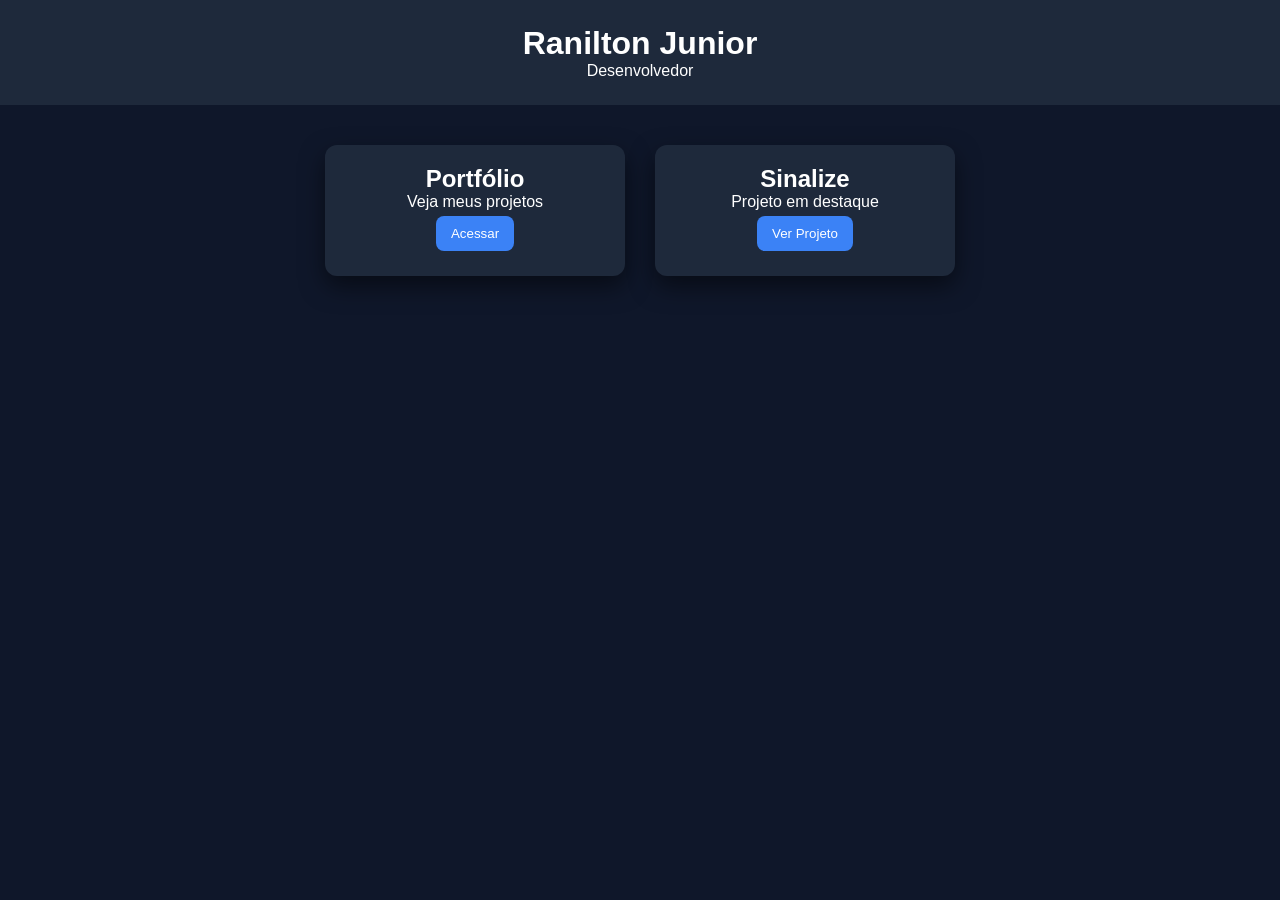
==== index.html @ f47e8a54 "Atualizações visuas e botões" ====
<!DOCTYPE html>
<html lang="pt-br">
<head>
    <meta charset="UTF-8">
    <meta name="viewport" content="width=device-width, initial-scale=1.0">
    <title>Ranilton - Início</title>

    <link rel="stylesheet" href="assets/css/style.css">
</head>
<body>

<header>
    <h1>Ranilton Junior</h1>
    <p>Desenvolvedor</p>
</header>

<main class="container">

    <div class="card">
        <h2>Portfólio</h2>
        <p>Veja meus projetos</p>

        <button onclick="irPara('portfolio.html')">
            Acessar
        </button>
    </div>

    <div class="card">
        <h2>Sinalize</h2>
        <p>Projeto em destaque</p>

        <button onclick="irPara('sinalize.html')">
            Ver Projeto
        </button>
    </div>

</main>

<script src="assets/js/script.js"></script>
</body>
</html>
---- assets/css/style.css ----
* {
    margin: 0;
    padding: 0;
    box-sizing: border-box;
}

body {
    font-family: Arial, Helvetica, sans-serif;
    background-color: #0f172a;
    color: white;
}

header {
    text-align: center;
    padding: 25px;
    background-color: #1e293b;
}

/* CONTAINER */
.container {
    display: flex;
    justify-content: center;
    align-items: center;
    flex-wrap: wrap;
    gap: 30px;
    padding: 40px;
}

/* CARD */
.card {
    background-color: #1e293b;
    border-radius: 12px;
    width: 300px;
    padding: 20px;
    text-align: center;

    box-shadow: 0 10px 25px rgba(0,0,0,0.5);
    transition: 0.3s;
}

.card:hover {
    transform: translateY(-5px);
}

.card img {
    width: 100%;
    border-radius: 10px;
    margin-bottom: 15px;
}

/* BOTÕES */
.botoes {
    margin-top: 15px;
}

button {
    margin: 5px;
    padding: 10px 15px;
    border: none;
    border-radius: 8px;

    background-color: #3b82f6;
    color: white;
    cursor: pointer;

    transition: 0.3s;
}

button:hover {
    background-color: #2563eb;
}
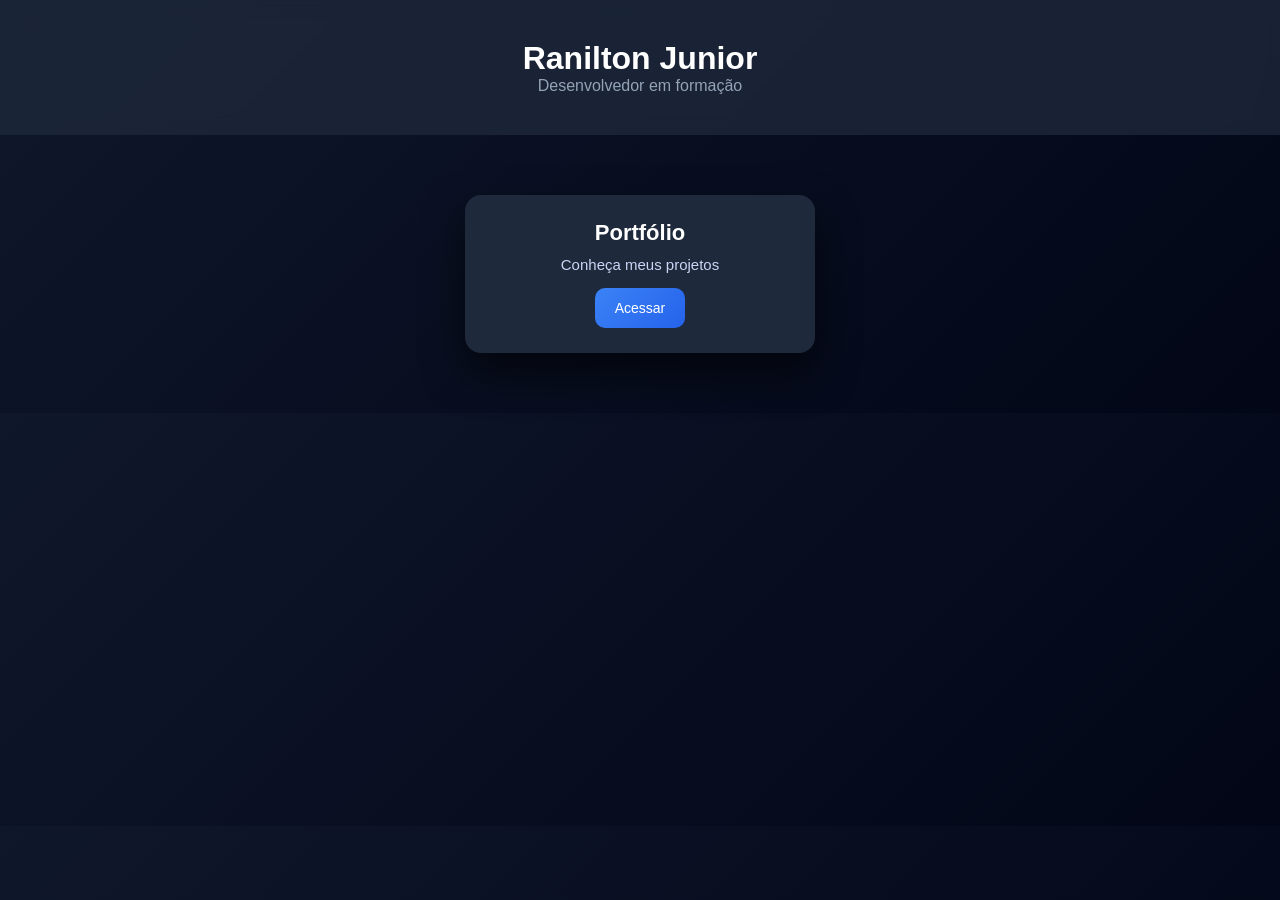
==== commit 49c1e381: "Atualizações" ====
--- a/index.html
+++ b/index.html
@@ -3,7 +3,7 @@
 <head>
     <meta charset="UTF-8">
     <meta name="viewport" content="width=device-width, initial-scale=1.0">
-    <title>Ranilton - Início</title>
+    <title>Ranilton</title>
 
     <link rel="stylesheet" href="assets/css/style.css">
 </head>
@@ -11,26 +11,17 @@
 
 <header>
     <h1>Ranilton Junior</h1>
-    <p>Desenvolvedor</p>
+    <p>Desenvolvedor em formação</p>
 </header>
 
 <main class="container">
 
     <div class="card">
         <h2>Portfólio</h2>
-        <p>Veja meus projetos</p>
+        <p>Conheça meus projetos</p>
 
         <button onclick="irPara('portfolio.html')">
             Acessar
-        </button>
-    </div>
-
-    <div class="card">
-        <h2>Sinalize</h2>
-        <p>Projeto em destaque</p>
-
-        <button onclick="irPara('sinalize.html')">
-            Ver Projeto
         </button>
     </div>
 
--- a/assets/css/style.css
+++ b/assets/css/style.css
@@ -5,68 +5,87 @@
 }
 
 body {
-    font-family: Arial, Helvetica, sans-serif;
-    background-color: #0f172a;
+    font-family: 'Segoe UI', Arial, sans-serif;
+    background: linear-gradient(135deg, #0f172a, #020617);
     color: white;
 }
 
 header {
     text-align: center;
-    padding: 25px;
-    background-color: #1e293b;
+    padding: 40px 20px;
+    background: rgba(30, 41, 59, 0.8);
+    backdrop-filter: blur(10px);
 }
 
-/* CONTAINER */
+header h1 {
+    font-size: 32px;
+}
+
+header p {
+    color: #94a3b8;
+}
+
 .container {
     display: flex;
     justify-content: center;
     align-items: center;
     flex-wrap: wrap;
-    gap: 30px;
-    padding: 40px;
+    gap: 40px;
+    padding: 60px 20px;
 }
 
-/* CARD */
 .card {
-    background-color: #1e293b;
-    border-radius: 12px;
-    width: 300px;
-    padding: 20px;
+    background: #1e293b;
+    border-radius: 16px;
+    width: 350px;
+    padding: 25px;
     text-align: center;
 
-    box-shadow: 0 10px 25px rgba(0,0,0,0.5);
+    box-shadow: 0 20px 40px rgba(0,0,0,0.6);
     transition: 0.3s;
 }
 
 .card:hover {
-    transform: translateY(-5px);
+    transform: translateY(-8px) scale(1.02);
 }
 
 .card img {
     width: 100%;
-    border-radius: 10px;
-    margin-bottom: 15px;
+    border-radius: 12px;
+    margin-bottom: 20px;
 }
 
-/* BOTÕES */
-.botoes {
-    margin-top: 15px;
+.card h2 {
+    font-size: 22px;
+    margin-bottom: 10px;
+}
+
+.card p {
+    color: #cbd5f5;
+    font-size: 15px;
 }
 
 button {
-    margin: 5px;
-    padding: 10px 15px;
+    margin-top: 15px;
+    padding: 12px 20px;
     border: none;
-    border-radius: 8px;
+    border-radius: 10px;
 
-    background-color: #3b82f6;
+    background: linear-gradient(135deg, #3b82f6, #2563eb);
     color: white;
+    font-size: 14px;
+
     cursor: pointer;
-
     transition: 0.3s;
 }
 
 button:hover {
-    background-color: #2563eb;
+    transform: scale(1.05);
 }
 
+.texto {
+    max-width: 800px;
+    text-align: left;
+    line-height: 1.6;
+}
+
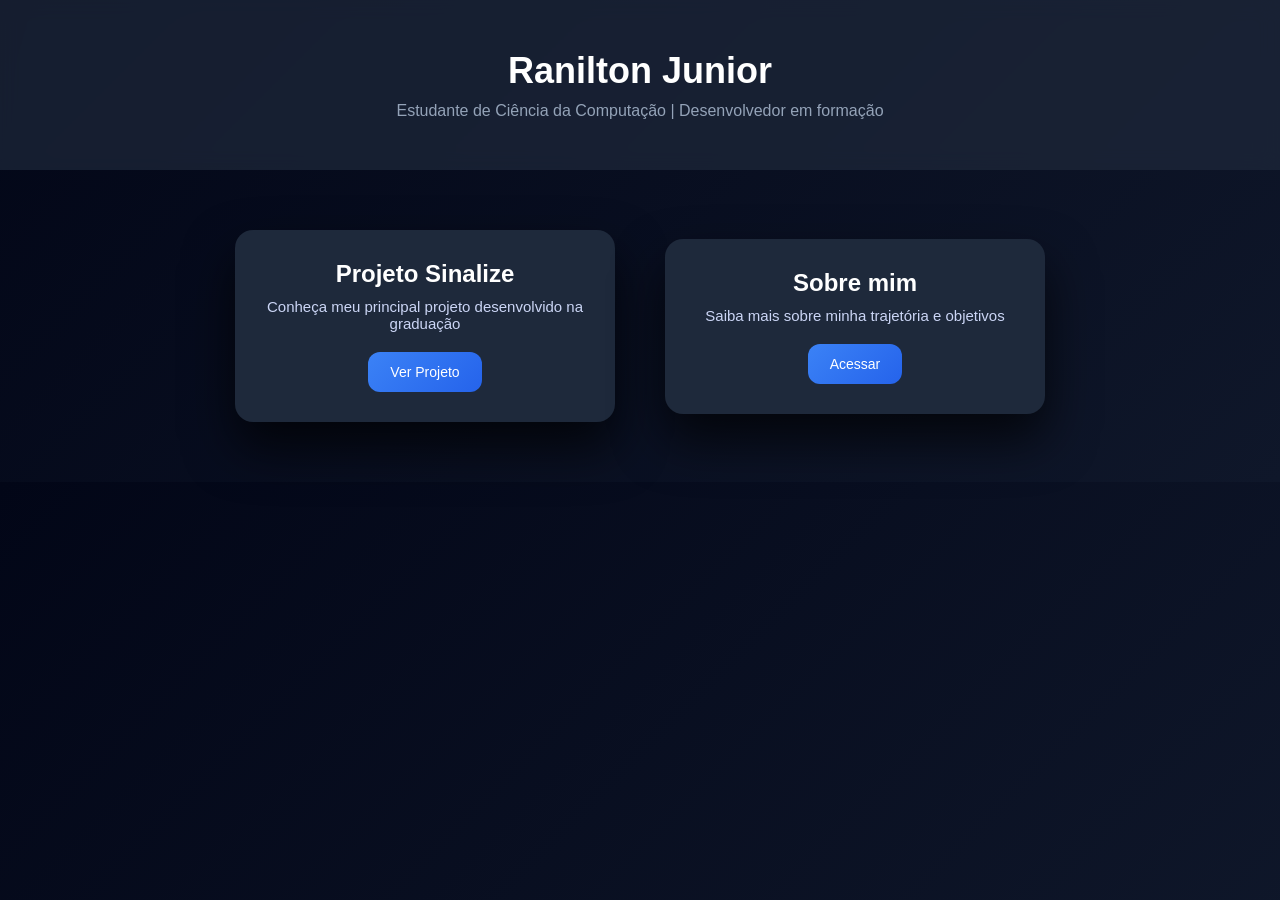
==== commit abf51772: "Atualizações finais no portfólio (sobre mim)" ====
--- a/index.html
+++ b/index.html
@@ -11,16 +11,25 @@
 
 <header>
     <h1>Ranilton Junior</h1>
-    <p>Desenvolvedor em formação</p>
+    <p>Estudante de Ciência da Computação | Desenvolvedor em formação</p>
 </header>
 
 <main class="container">
 
     <div class="card">
-        <h2>Portfólio</h2>
-        <p>Conheça meus projetos</p>
+        <h2>Projeto Sinalize</h2>
+        <p>Conheça meu principal projeto desenvolvido na graduação</p>
 
         <button onclick="irPara('portfolio.html')">
+            Ver Projeto
+        </button>
+    </div>
+
+    <div class="card">
+        <h2>Sobre mim</h2>
+        <p>Saiba mais sobre minha trajetória e objetivos</p>
+
+        <button onclick="irPara('sobre.html')">
             Acessar
         </button>
     </div>
--- a/assets/css/style.css
+++ b/assets/css/style.css
@@ -6,23 +6,24 @@
 
 body {
     font-family: 'Segoe UI', Arial, sans-serif;
-    background: linear-gradient(135deg, #0f172a, #020617);
+    background: linear-gradient(135deg, #020617, #0f172a);
     color: white;
 }
 
 header {
     text-align: center;
-    padding: 40px 20px;
-    background: rgba(30, 41, 59, 0.8);
+    padding: 50px 20px;
+    background: rgba(30, 41, 59, 0.7);
     backdrop-filter: blur(10px);
 }
 
 header h1 {
-    font-size: 32px;
+    font-size: 36px;
 }
 
 header p {
     color: #94a3b8;
+    margin-top: 10px;
 }
 
 .container {
@@ -30,33 +31,33 @@
     justify-content: center;
     align-items: center;
     flex-wrap: wrap;
-    gap: 40px;
+    gap: 50px;
     padding: 60px 20px;
 }
 
 .card {
     background: #1e293b;
-    border-radius: 16px;
-    width: 350px;
-    padding: 25px;
+    border-radius: 18px;
+    width: 380px;
+    padding: 30px;
     text-align: center;
 
-    box-shadow: 0 20px 40px rgba(0,0,0,0.6);
-    transition: 0.3s;
+    box-shadow: 0 25px 50px rgba(0,0,0,0.7);
+    transition: 0.4s;
 }
 
 .card:hover {
-    transform: translateY(-8px) scale(1.02);
+    transform: translateY(-10px) scale(1.03);
 }
 
 .card img {
     width: 100%;
-    border-radius: 12px;
+    border-radius: 14px;
     margin-bottom: 20px;
 }
 
 .card h2 {
-    font-size: 22px;
+    font-size: 24px;
     margin-bottom: 10px;
 }
 
@@ -66,10 +67,10 @@
 }
 
 button {
-    margin-top: 15px;
-    padding: 12px 20px;
+    margin-top: 20px;
+    padding: 12px 22px;
     border: none;
-    border-radius: 10px;
+    border-radius: 12px;
 
     background: linear-gradient(135deg, #3b82f6, #2563eb);
     color: white;
@@ -80,12 +81,16 @@
 }
 
 button:hover {
-    transform: scale(1.05);
+    transform: scale(1.07);
 }
 
 .texto {
-    max-width: 800px;
-    text-align: left;
-    line-height: 1.6;
+    max-width: 850px;
+    line-height: 1.7;
+    font-size: 16px;
 }
 
+.texto h2 {
+    margin-bottom: 15px;
+}
+
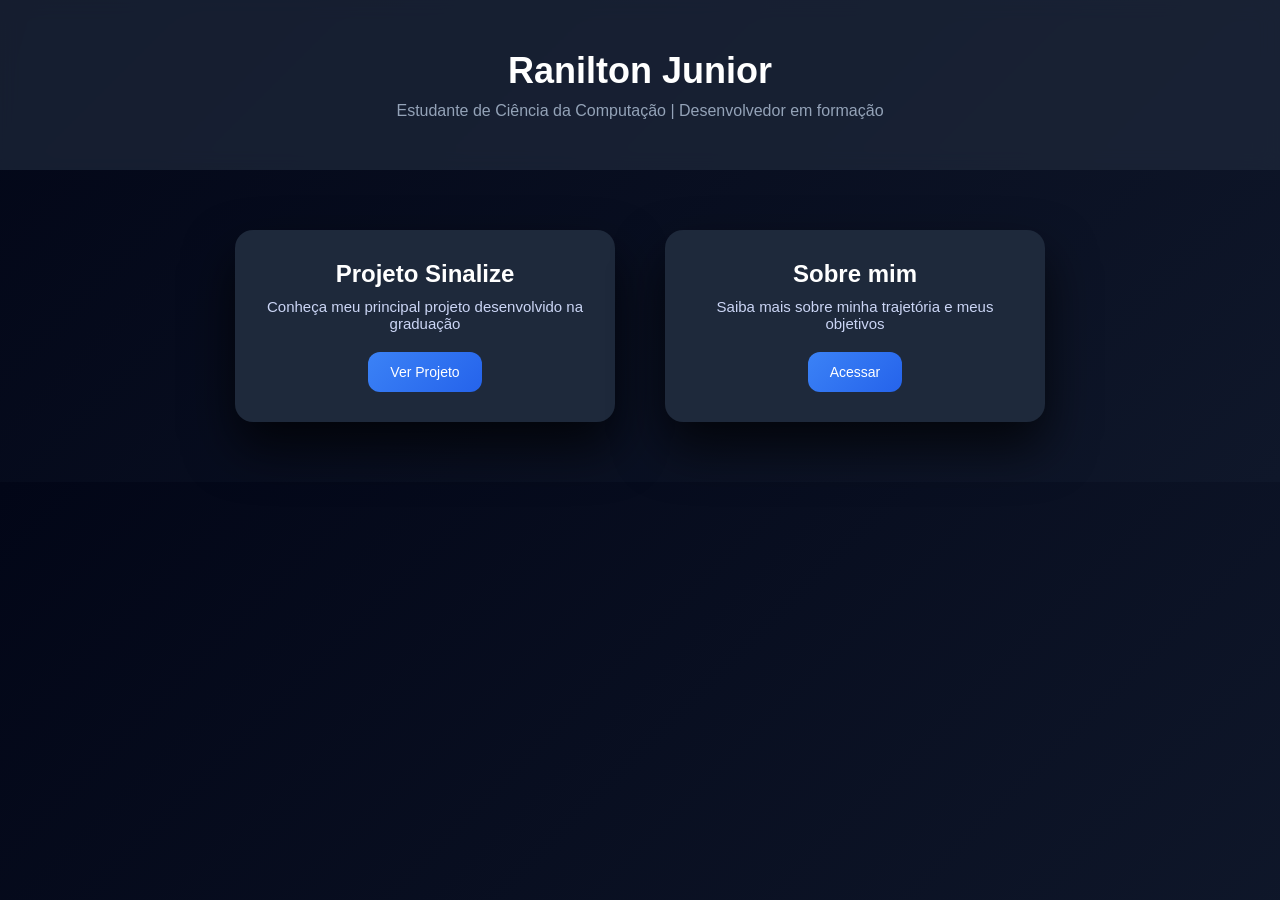
==== commit 37153120: "Atualização final do Readme e estética dos files html" ====
--- a/index.html
+++ b/index.html
@@ -27,7 +27,7 @@
 
     <div class="card">
         <h2>Sobre mim</h2>
-        <p>Saiba mais sobre minha trajetória e objetivos</p>
+        <p>Saiba mais sobre minha trajetória e meus objetivos</p>
 
         <button onclick="irPara('sobre.html')">
             Acessar
